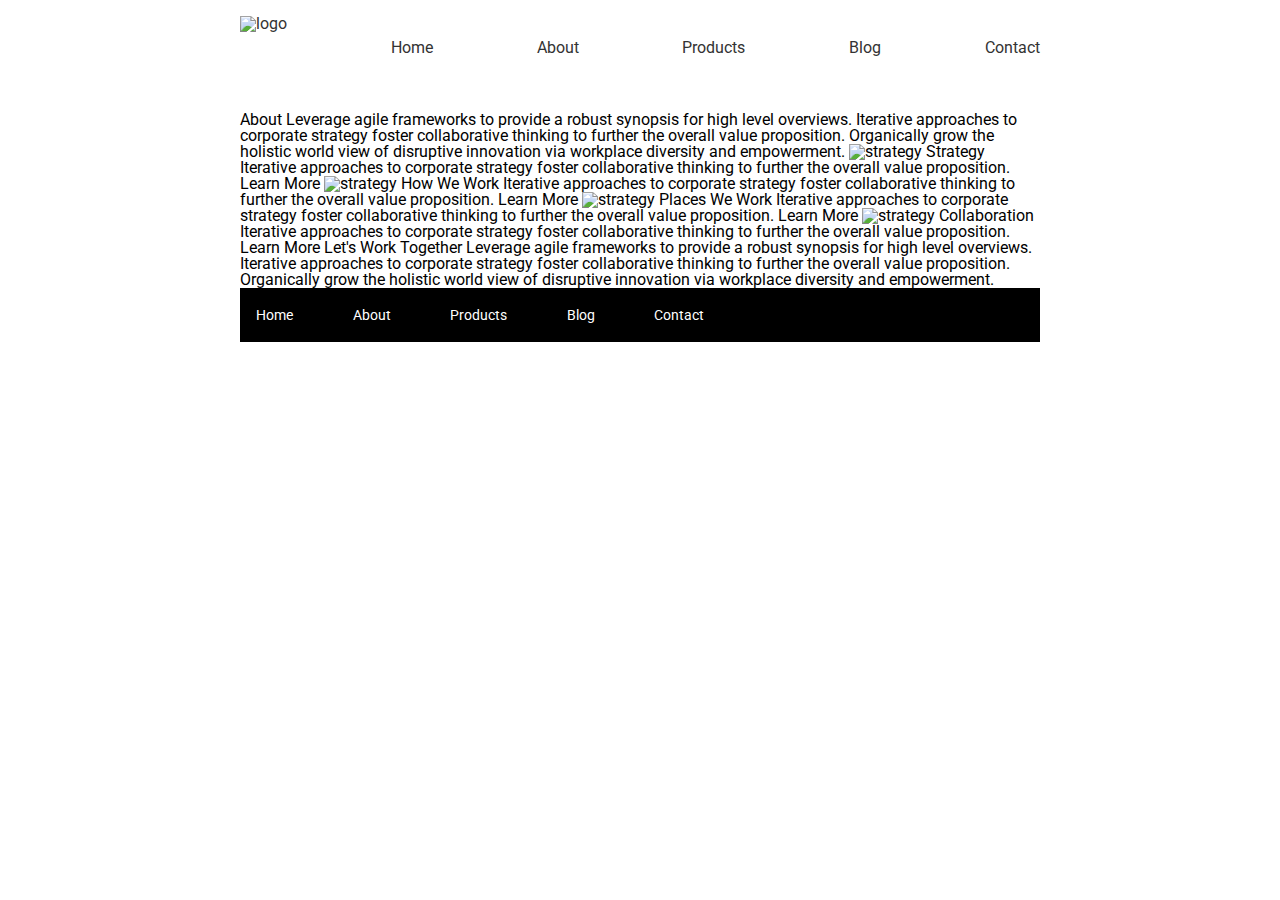
==== about.html @ 74f45032 "copied over navbar from index.html" ====
<!doctype html>

<html lang="en">
<head>
  <meta charset="utf-8">

  <title>Sprint Challenge - About</title>

  <link href="https://fonts.googleapis.com/css?family=Roboto|Rubik" rel="stylesheet">
  <link rel="stylesheet" href="css/index.css">

</head>

<body>
    <div class="container about-page">

      <header>
        <nav>
          <a href="index.html"><img src="img/lambda-black.png" alt="logo"></a>
          <a class="nav-links" href="index.html">Home</a>
          <a class="nav-links" href="about.html">About</a>
          <a class="nav-links" href="#">Products</a>
          <a class="nav-links" href="#">Blog</a>
          <a class="nav-links" href="#">Contact</a>
        </nav>
      </header>

      <section class="header-img">
        <img src="img/jumbo-about.png" alt="">
      </section>

    About

    Leverage agile frameworks to provide a robust synopsis for high level overviews. Iterative approaches to corporate strategy foster collaborative thinking to further the overall value proposition. Organically grow the holistic world view of disruptive innovation via workplace diversity and empowerment.


    <img src="img/about-plan.png" alt="strategy">

    Strategy

    Iterative approaches to corporate strategy foster collaborative thinking to further the overall value proposition.

    Learn More



    <img src="img/about-working.png" alt="strategy">

    How We Work

    Iterative approaches to corporate strategy foster collaborative thinking to further the overall value proposition.

    Learn More



    <img src="img/about-office.png" alt="strategy">

    Places We Work

    Iterative approaches to corporate strategy foster collaborative thinking to further the overall value proposition.

    Learn More

    <img src="img/about-meeting.png" alt="strategy">

    Collaboration

    Iterative approaches to corporate strategy foster collaborative thinking to further the overall value proposition.

    Learn More

    Let's Work Together

    Leverage agile frameworks to provide a robust synopsis for high level overviews. Iterative approaches to corporate strategy foster collaborative thinking to further the overall value proposition. Organically grow the holistic world view of disruptive innovation via workplace diversity and empowerment.

      <footer>
        <nav>
          <a href="index.html">Home</a>
          <a href="#">About</a>
          <a href="#">Products</a>
          <a href="#">Blog</a>
          <a href="#">Contact</a>
        </nav>
      </footer>
    </div><!-- container -->
</body>
</html>
---- css/index.css ----
/* http://meyerweb.com/eric/tools/css/reset/
   v2.0 | 20110126
   License: none (public domain)
*/

html, body, div, span, applet, object, iframe,
h1, h2, h3, h4, h5, h6, p, blockquote, pre,
a, abbr, acronym, address, big, cite, code,
del, dfn, em, img, ins, kbd, q, s, samp,
small, strike, strong, sub, sup, tt, var,
b, u, i, center,
dl, dt, dd, ol, ul, li,
fieldset, form, label, legend,
table, caption, tbody, tfoot, thead, tr, th, td,
article, aside, canvas, details, embed,
figure, figcaption, footer, header, hgroup,
menu, nav, output, ruby, section, summary,
time, mark, audio, video {
	margin: 0;
	padding: 0;
	border: 0;
	font-size: 100%;
	font: inherit;
	vertical-align: baseline;
}
/* HTML5 display-role reset for older browsers */
article, aside, details, figcaption, figure,
footer, header, hgroup, menu, nav, section {
	display: block;
}
body {
	line-height: 1;
}
ol, ul {
	list-style: none;
}
blockquote, q {
	quotes: none;
}
blockquote:before, blockquote:after,
q:before, q:after {
	content: '';
	content: none;
}
table {
	border-collapse: collapse;
	border-spacing: 0;
}

* {
    box-sizing: border-box;
}

html, body {
    height: 100%;
    font-family: 'Roboto', sans-serif;
}

h1, h2, h3, h4, h5 {
    font-size: 18px;
    margin-bottom: 15px;
    font-family: 'Rubik', sans-serif;
}

p {
    line-height: 1.4;
}

.container {
    width: 800px;
    margin: 0 auto;
}

header nav {
	display: flex;
	justify-content: space-between;
	padding: 2% 0 5% 0;
}

header nav a {
	text-decoration: none;
	color: #333;
}

header nav a:hover {
	color: crimson;
	transition: 0.5s;
}

header nav .nav-links {
	padding-top: 3%;
}

.top-content {
    display: flex;
    flex-wrap: wrap;
    justify-content: space-evenly;
    margin-bottom: 20px;
    border-bottom: 1px dashed black;
}

.top-content .text-container {
    width: 48%;
    padding: 3% 1% 20px 1%;
}

.middle-content {
    margin-bottom: 20px;
    border-bottom: 1px dashed black;
}

.middle-content h2 {
    padding: 0 2%;
    margin-bottom: 0;
}

.middle-content .boxes {
    display: flex;
    flex-wrap: wrap;
    justify-content: space-evenly;
}

.middle-content .boxes .box {
    width: 12.5%;
    height: 100px;
    background: black;
    margin: 20px 2.5%;
    color: white;
    display: flex;
    align-items: center;
    justify-content: center;
}

.middle-content .boxes .box-1 {
	background-color: teal;
}

.middle-content .boxes .box-2 {
	background-color: gold;
}

.middle-content .boxes .box-3 {
	background-color: cadetblue;
}

.middle-content .boxes .box-4 {
	background-color: coral;
}

.middle-content .boxes .box-5 {
	background-color: crimson;
}

.middle-content .boxes .box-6 {
	background-color: forestgreen;
}

.middle-content .boxes .box-7 {
	background-color: darkorchid;
}

.middle-content .boxes .box-8 {
	background-color: hotpink;
}

.middle-content .boxes .box-9 {
	background-color: indigo;
}

.middle-content .boxes .box-10 {
	background-color: dodgerblue;
}

.bottom-content {
    display: flex;
    margin: 0 2% 20px;
    justify-content: space-around;
}

.bottom-content .text-container {
    padding-right: 4%;
}

.bottom-content .text-container:last-child {
    padding-right: 0;
}

footer {
    width: 100%;
    background: black;
}

footer nav {
    width: 60%;
    display: flex;
    justify-content: space-between;
    align-items: center;
    padding: 20px 2%;
    font-size: 14px;
}

footer nav a {
    color: white;
    text-decoration: none;
}
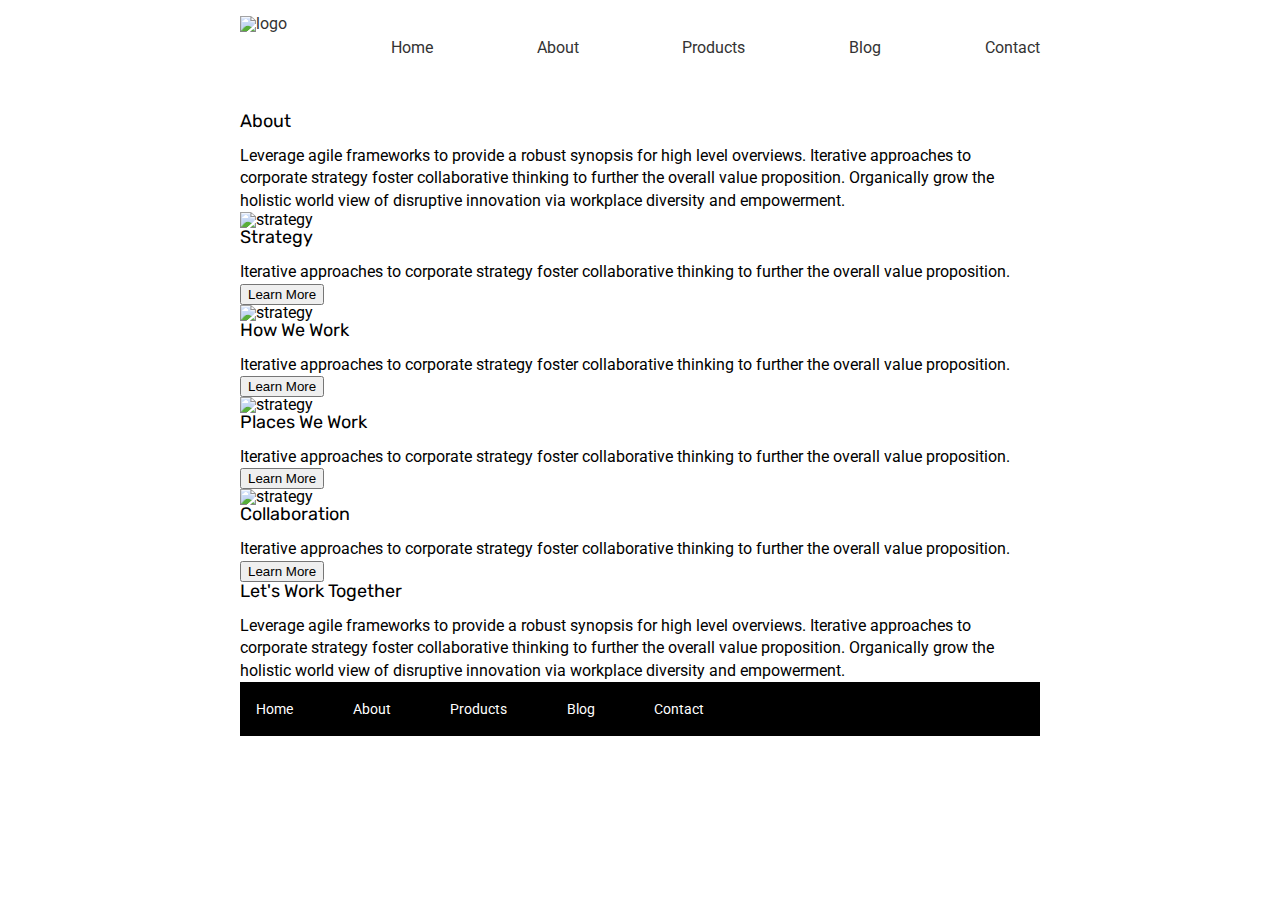
==== commit e32fbdd8: "markup about.hrml" ====
--- a/about.html
+++ b/about.html
@@ -29,50 +29,58 @@
         <img src="img/jumbo-about.png" alt="">
       </section>
 
-    About
+      <section class="about-section">
+        <h1>About</h1>
+        <p>Leverage agile frameworks to provide a robust synopsis for
+          high level overviews. Iterative approaches to corporate strategy
+          foster collaborative thinking to further the overall value
+          proposition. Organically grow the holistic world view of disruptive
+          innovation via workplace diversity and empowerment.</p>
+      </section>
 
-    Leverage agile frameworks to provide a robust synopsis for high level overviews. Iterative approaches to corporate strategy foster collaborative thinking to further the overall value proposition. Organically grow the holistic world view of disruptive innovation via workplace diversity and empowerment.
+      <section class="middle-section">
+        <div class="info-row-1">
+          <img src="img/about-plan.png" alt="strategy">
+          <h2>Strategy</h2>
+          <p>Iterative approaches to corporate strategy foster collaborative
+            thinking to further the overall value proposition.</p>
+          <button>Learn More</button>
+        </div>
+        <div class="info-row-1">
+          <img src="img/about-working.png" alt="strategy">
+          <h2>How We Work</h2>
+          <p>Iterative approaches to corporate strategy foster collaborative
+            thinking to further the overall value proposition.</p>
+          <button>Learn More</button>
+        </div>
+      </section>
 
+      <section class="middle-section">
+        <div class="info-row-2">
+          <img src="img/about-office.png" alt="strategy">
+          <h2>Places We Work</h2>
+          <p>Iterative approaches to corporate strategy foster collaborative
+            thinking to further the overall value proposition.</p>
+          <button>Learn More</button>
+        </div>
+        <div class="info-row-2">
+          <img src="img/about-meeting.png" alt="strategy">
+          <h2>Collaboration</h2>
+          <p>Iterative approaches to corporate strategy foster collaborative
+            thinking to further the overall value proposition.</p>
+          <button>Learn More</button>
+        </div>
 
-    <img src="img/about-plan.png" alt="strategy">
+      </section>
 
-    Strategy
-
-    Iterative approaches to corporate strategy foster collaborative thinking to further the overall value proposition.
-
-    Learn More
-
-
-
-    <img src="img/about-working.png" alt="strategy">
-
-    How We Work
-
-    Iterative approaches to corporate strategy foster collaborative thinking to further the overall value proposition.
-
-    Learn More
-
-
-
-    <img src="img/about-office.png" alt="strategy">
-
-    Places We Work
-
-    Iterative approaches to corporate strategy foster collaborative thinking to further the overall value proposition.
-
-    Learn More
-
-    <img src="img/about-meeting.png" alt="strategy">
-
-    Collaboration
-
-    Iterative approaches to corporate strategy foster collaborative thinking to further the overall value proposition.
-
-    Learn More
-
-    Let's Work Together
-
-    Leverage agile frameworks to provide a robust synopsis for high level overviews. Iterative approaches to corporate strategy foster collaborative thinking to further the overall value proposition. Organically grow the holistic world view of disruptive innovation via workplace diversity and empowerment.
+      <section>
+        <h2>Let's Work Together</h2>
+        <p>Leverage agile frameworks to provide a robust synopsis for high
+          level overviews. Iterative approaches to corporate strategy foster
+          collaborative thinking to further the overall value proposition.
+          Organically grow the holistic world view of disruptive innovation
+          via workplace diversity and empowerment.</p>
+      </section>
 
       <footer>
         <nav>
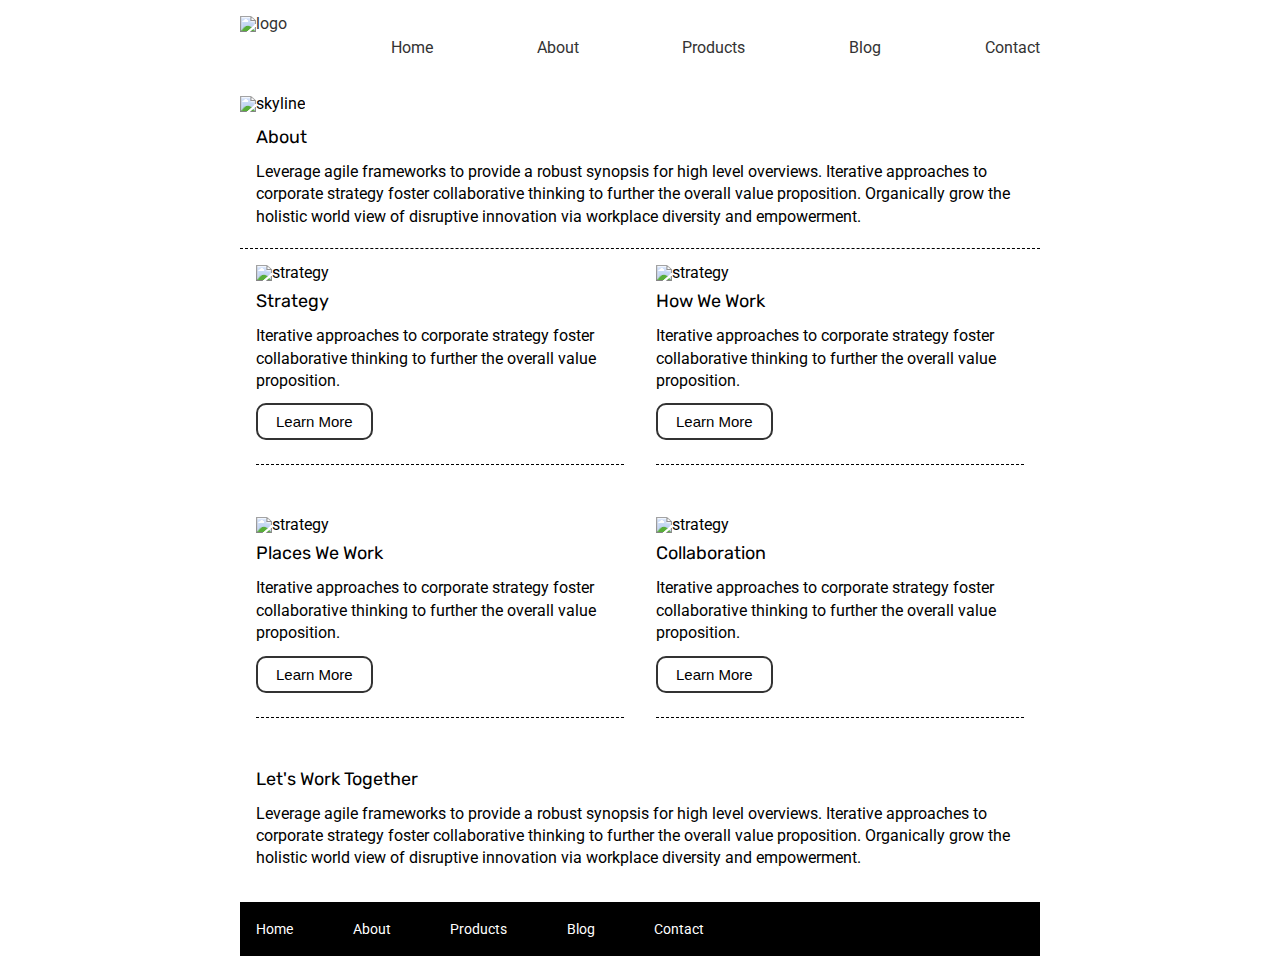
==== commit e28e2e1e: "linked navbar and created contact page" ====
--- a/about.html
+++ b/about.html
@@ -7,7 +7,7 @@
   <title>Sprint Challenge - About</title>
 
   <link href="https://fonts.googleapis.com/css?family=Roboto|Rubik" rel="stylesheet">
-  <link rel="stylesheet" href="css/index.css">
+  <link rel="stylesheet" href="css/about.css">
 
 </head>
 
@@ -21,32 +21,36 @@
           <a class="nav-links" href="about.html">About</a>
           <a class="nav-links" href="#">Products</a>
           <a class="nav-links" href="#">Blog</a>
-          <a class="nav-links" href="#">Contact</a>
+          <a class="nav-links" href="contact.html">Contact</a>
         </nav>
       </header>
 
       <section class="header-img">
-        <img src="img/jumbo-about.png" alt="">
+        <img src="img/jumbo-about.png" alt="skyline">
       </section>
 
-      <section class="about-section">
-        <h1>About</h1>
-        <p>Leverage agile frameworks to provide a robust synopsis for
+      <section class="top-section">
+        <div class="text-container">
+          <h1>About</h1>
+          <p>Leverage agile frameworks to provide a robust synopsis for
           high level overviews. Iterative approaches to corporate strategy
           foster collaborative thinking to further the overall value
           proposition. Organically grow the holistic world view of disruptive
           innovation via workplace diversity and empowerment.</p>
+        </div>
       </section>
 
+      <div class="border"></div>
+
       <section class="middle-section">
-        <div class="info-row-1">
+        <div class="info-row-1 content-box-1">
           <img src="img/about-plan.png" alt="strategy">
           <h2>Strategy</h2>
           <p>Iterative approaches to corporate strategy foster collaborative
             thinking to further the overall value proposition.</p>
           <button>Learn More</button>
         </div>
-        <div class="info-row-1">
+        <div class="info-row-1 content-box-2">
           <img src="img/about-working.png" alt="strategy">
           <h2>How We Work</h2>
           <p>Iterative approaches to corporate strategy foster collaborative
@@ -56,14 +60,14 @@
       </section>
 
       <section class="middle-section">
-        <div class="info-row-2">
+        <div class="info-row-2 content-box-3">
           <img src="img/about-office.png" alt="strategy">
           <h2>Places We Work</h2>
           <p>Iterative approaches to corporate strategy foster collaborative
             thinking to further the overall value proposition.</p>
           <button>Learn More</button>
         </div>
-        <div class="info-row-2">
+        <div class="info-row-2 content-box-4">
           <img src="img/about-meeting.png" alt="strategy">
           <h2>Collaboration</h2>
           <p>Iterative approaches to corporate strategy foster collaborative
@@ -73,7 +77,7 @@
 
       </section>
 
-      <section>
+      <section class="bottom-section">
         <h2>Let's Work Together</h2>
         <p>Leverage agile frameworks to provide a robust synopsis for high
           level overviews. Iterative approaches to corporate strategy foster
@@ -85,10 +89,10 @@
       <footer>
         <nav>
           <a href="index.html">Home</a>
-          <a href="#">About</a>
+          <a href="about.html">About</a>
           <a href="#">Products</a>
           <a href="#">Blog</a>
-          <a href="#">Contact</a>
+          <a href="contact.html">Contact</a>
         </nav>
       </footer>
     </div><!-- container -->
--- a/css/about.css
+++ b/css/about.css
@@ -0,0 +1,168 @@
+/* http://meyerweb.com/eric/tools/css/reset/
+   v2.0 | 20110126
+   License: none (public domain)
+*/
+
+html, body, div, span, applet, object, iframe,
+h1, h2, h3, h4, h5, h6, p, blockquote, pre,
+a, abbr, acronym, address, big, cite, code,
+del, dfn, em, img, ins, kbd, q, s, samp,
+small, strike, strong, sub, sup, tt, var,
+b, u, i, center,
+dl, dt, dd, ol, ul, li,
+fieldset, form, label, legend,
+table, caption, tbody, tfoot, thead, tr, th, td,
+article, aside, canvas, details, embed,
+figure, figcaption, footer, header, hgroup,
+menu, nav, output, ruby, section, summary,
+time, mark, audio, video {
+	margin: 0;
+	padding: 0;
+	border: 0;
+	font-size: 100%;
+	font: inherit;
+	vertical-align: baseline;
+}
+/* HTML5 display-role reset for older browsers */
+article, aside, details, figcaption, figure,
+footer, header, hgroup, menu, nav, section {
+	display: block;
+}
+body {
+	line-height: 1;
+}
+ol, ul {
+	list-style: none;
+}
+blockquote, q {
+	quotes: none;
+}
+blockquote:before, blockquote:after,
+q:before, q:after {
+	content: '';
+	content: none;
+}
+table {
+	border-collapse: collapse;
+	border-spacing: 0;
+}
+
+* {
+    box-sizing: border-box;
+}
+
+html, body {
+    height: 100%;
+    font-family: 'Roboto', sans-serif;
+}
+
+h1, h2, h3, h4, h5 {
+    font-size: 18px;
+    margin-bottom: 15px;
+    font-family: 'Rubik', sans-serif;
+}
+
+p {
+    line-height: 1.4;
+}
+
+.top-section, .bottom-section{
+  margin: 0 2%;
+}
+
+.container {
+    width: 800px;
+    margin: 0 auto;
+}
+
+header nav {
+	display: flex;
+	justify-content: space-between;
+	padding: 2% 0 5% 0;
+}
+
+header nav a {
+	text-decoration: none;
+	color: #333;
+}
+
+header nav a:hover {
+	color: crimson;
+	transition: 0.5s;
+}
+
+header nav .nav-links {
+	padding-top: 3%;
+}
+
+.top-section {
+  display: flex;
+  flex-wrap: wrap;
+  justify-content: space-evenly;
+  padding: 2% 0 0 0;
+  margin-bottom: 20px;
+}
+
+.border {
+  border-bottom: 1px dashed black;
+  margin-top: 2%;
+}
+
+.middle-section {
+  display: flex;
+  flex-direction: row;
+  padding: 2% 0;
+  margin-bottom: 20px;
+}
+
+.middle-section p {
+  padding-bottom: 3%;
+}
+
+.middle-section .content-box-1, .content-box-2, .content-box-3, .content-box-4 {
+  margin: 0 2%;
+  padding-bottom: 3%;
+  border-bottom: 1px dashed black;
+
+}
+.middle-section img {
+  padding-bottom: 3%;
+}
+
+.middle-section button {
+	background-color: #FFF;
+	border-radius: 10px;
+	border: 2px solid #333;
+	cursor: pointer;
+	color: #000;
+	font-size: 15px;
+	padding: 8px 18px;
+}
+
+.middle-section button:hover {
+	background-color: #000;
+	color: #FFF;
+  transition: 0.5s;
+}
+
+.bottom-section {
+  padding: 2% 0 4% 0;
+}
+footer {
+  width: 100%;
+  background: black;
+}
+
+footer nav {
+  width: 60%;
+  display: flex;
+  justify-content: space-between;
+  align-items: center;
+  padding: 20px 2%;
+  font-size: 14px;
+}
+
+footer nav a {
+  color: white;
+  text-decoration: none;
+}
